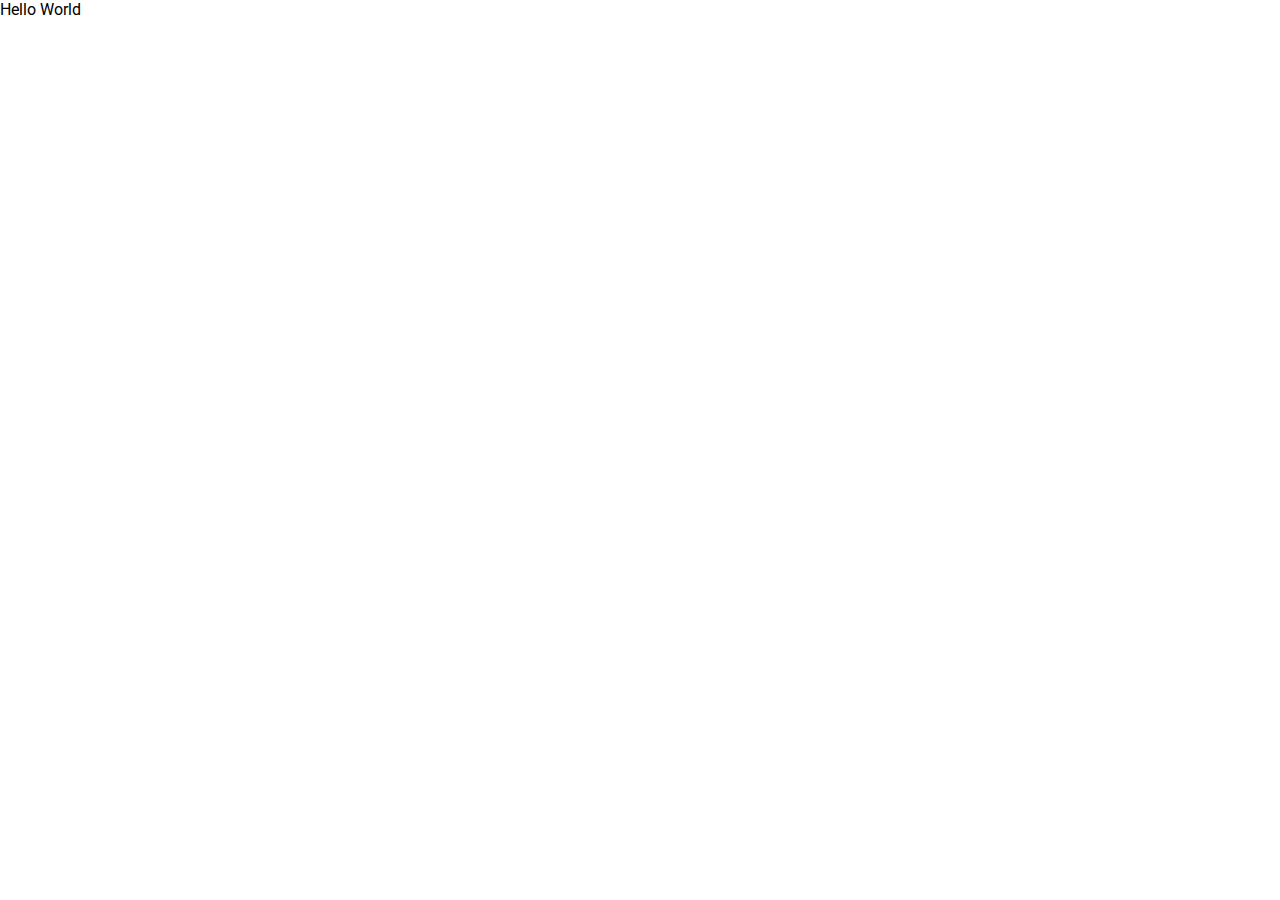
==== Front/index.html @ 645adedf "Structure" ====
<!DOCTYPE html>
<html lang="pt-br">
    <head>
        <meta charset="UTF-8" />
        <meta name="viewport" content="width=device-width, initial-scale=1.0" />
        <link rel="stylesheet" href="./style.css" />
        <link
            href="https://fonts.googleapis.com/css2?family=Roboto:wght@100;300;400;500;700;900&display=swap"
            rel="stylesheet"
        />
        <title>Smart Vision</title>
    </head>
    <body>
        Hello World
    </body>
</html>
<script src="main.js"></script>
---- Front/style.css ----
:root {
    --main-color: #460a26;
    --pink: #d1136d;
    --gray-border: #c1c1c1;
    --gray-text: #9a9a9a;
}

* {
    margin: 0;
    padding: 0;
    outline: none;
    box-sizing: border-box;
    font-family: "Roboto", sans-serif;
}

.center {
    width: 94%;
    max-width: 1140px;
    margin: 0 auto;
}
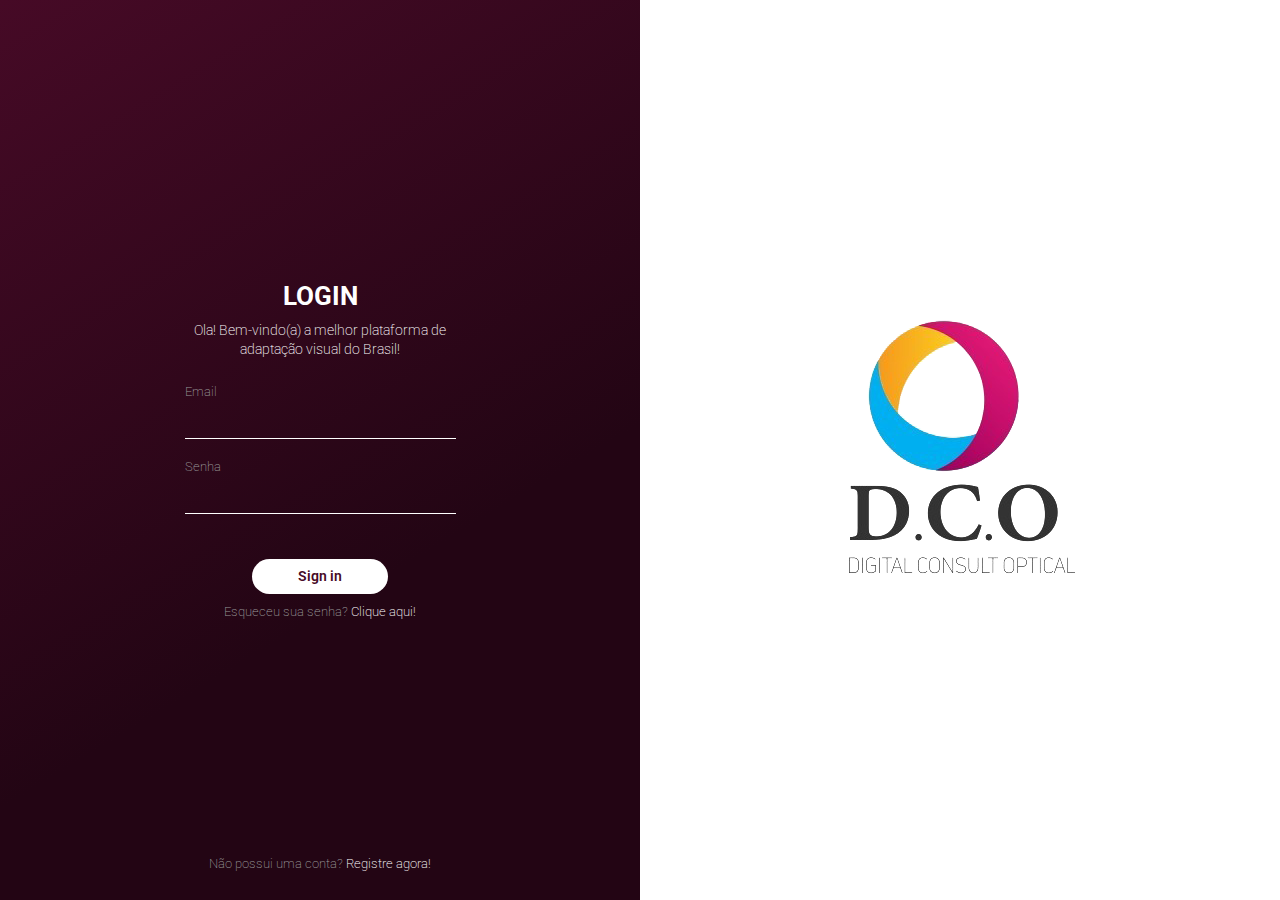
==== commit 868253c9: "Dashboard" ====
--- a/Front/index.html
+++ b/Front/index.html
@@ -8,10 +8,43 @@
             href="https://fonts.googleapis.com/css2?family=Roboto:wght@100;300;400;500;700;900&display=swap"
             rel="stylesheet"
         />
+        <link
+            rel="stylesheet"
+            href="https://use.fontawesome.com/releases/v5.6.1/css/all.css"
+            integrity="sha384-gfdkjb5BdAXd+lj+gudLWI+BXq4IuLW5IT+brZEZsLFm++aCMlF1V92rMkPaX4PP"
+            crossorigin="anonymous"
+        />
         <title>Smart Vision</title>
     </head>
-    <body>
-        Hello World
+    <body class="container-login">
+        <div class="left-container left">
+            <h1>Login</h1>
+            <p class="subtxt">
+                Ola! Bem-vindo(a) a melhor plataforma de adaptação visual do
+                Brasil!
+            </p>
+            <form>
+                <div class="box-input">
+                    <label for="email">Email</label>
+                    <input type="text" name="email" />
+                </div>
+                <div class="box-input">
+                    <label for="passoword">Senha</label>
+                    <input type="password" name="passoword" />
+                </div>
+                <button type="submit" class="btn-main">Sign in</button>
+                <p class="txt-esqueceu">
+                    Esqueceu sua senha? <a href="#">Clique aqui!</a>
+                </p>
+            </form>
+            <p class="txt-registro">
+                Não possui uma conta?
+                <a href="/register.html">Registre agora!</a>
+            </p>
+        </div>
+        <div class="right-container">
+            <img src="./assets/logobig.png" alt="logo" />
+        </div>
     </body>
 </html>
 <script src="main.js"></script>
--- a/Front/style.css
+++ b/Front/style.css
@@ -18,3 +18,178 @@
     max-width: 1140px;
     margin: 0 auto;
 }
+
+/* ----- Login / Register ----- */
+
+.container-login {
+    display: flex;
+    height: 100vh;
+    position: relative;
+}
+
+.container-login div {
+    flex: 1;
+}
+
+.right-container {
+    display: flex;
+    align-items: center;
+    justify-content: center;
+}
+
+.left-container {
+    display: flex;
+    align-items: center;
+    justify-content: center;
+    flex-direction: column;
+
+    color: #fff;
+    background: rgb(70, 10, 38);
+    background: linear-gradient(
+        149deg,
+        rgba(70, 10, 38, 1) 0%,
+        rgba(35, 5, 20, 1) 63%
+    );
+}
+
+.left h1 {
+    font-size: 26px;
+    text-transform: uppercase;
+    margin-bottom: 10px;
+}
+
+.subtxt {
+    max-width: 271px;
+    font-size: 14px;
+    font-weight: 200;
+    line-height: 19px;
+    text-align: center;
+    margin-bottom: 25px;
+}
+
+form {
+    width: 271px;
+}
+
+.box-input {
+    display: flex;
+    flex-direction: column;
+}
+
+.box-input label {
+    font-size: 13px;
+    font-weight: 200;
+    color: var(--gray-text);
+}
+
+.box-input input {
+    height: 40px;
+    background: transparent;
+    border: none;
+    border-bottom: 1px solid #fff;
+    color: #fff;
+    font-size: 14px;
+    margin-bottom: 20px;
+}
+
+.box-input input:active {
+    background: transparent;
+}
+
+.btn-main {
+    padding: 9px 46px 10px;
+    background: #fff;
+    color: var(--main-color);
+    font-size: 14px;
+    border: none;
+    border-radius: 25px;
+    display: block;
+    margin: 0 auto;
+    margin-top: 25px;
+    transition: all 0.2s;
+    cursor: pointer;
+    font-weight: 600;
+}
+
+.btn-main:hover {
+    transform: scale(1.03);
+    box-shadow: 0 4px 6px rgba(0, 0, 0, 0.3);
+}
+
+.txt-esqueceu {
+    font-size: 13px;
+    font-weight: 200;
+    color: var(--gray-text);
+    margin-top: 10px;
+    text-align: center;
+}
+
+.txt-esqueceu a {
+    color: #fff;
+    text-decoration: none;
+}
+
+.txt-registro {
+    position: absolute;
+    bottom: 29px;
+
+    font-size: 13px;
+    font-weight: 200;
+    color: var(--gray-text);
+    margin-top: 10px;
+    text-align: center;
+}
+
+.txt-registro a {
+    color: #fff;
+    text-decoration: none;
+}
+
+.txt-registro i {
+    margin-right: 5px;
+}
+
+/* ----- Dashboard ----- */
+
+.container-dash {
+    display: flex;
+    height: 100vh;
+}
+
+.dash-left {
+    flex: 2;
+    color: #fff;
+    background: rgb(70, 10, 38);
+    background: linear-gradient(
+        149deg,
+        rgba(70, 10, 38, 1) 0%,
+        rgba(35, 5, 20, 1) 63%
+    );
+    padding: 25px;
+
+    display: flex;
+    align-items: center;
+    flex-direction: column;
+}
+
+.dash-right {
+    flex: 1;
+}
+.dash-logo {
+    width: 135px;
+    margin: 0px 0 50px;
+}
+
+.dash-cam {
+    width: 738px;
+    box-shadow: 0 3px 6px rgba(0, 0, 0, 0.16);
+}
+
+.box-btns button {
+    padding: 20px 20px;
+    border-radius: 50%;
+    border: none;
+    margin: 0 10px;
+    margin-top: 20px;
+    cursor: pointer;
+}
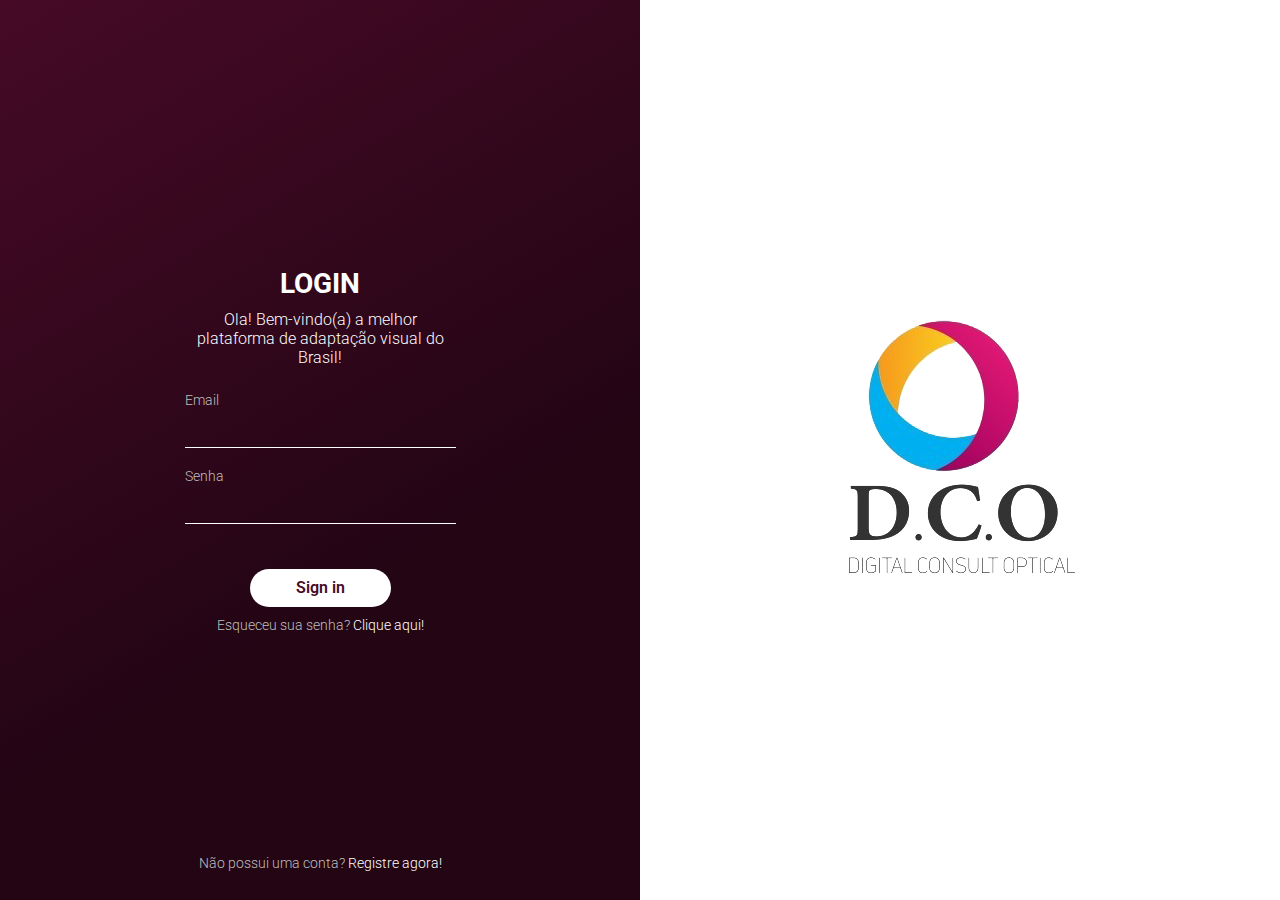
==== commit b37b3c0c: "Alterações Front Com Acessibilidade" ====
--- a/Front/index.html
+++ b/Front/index.html
@@ -14,6 +14,11 @@
             integrity="sha384-gfdkjb5BdAXd+lj+gudLWI+BXq4IuLW5IT+brZEZsLFm++aCMlF1V92rMkPaX4PP"
             crossorigin="anonymous"
         />
+        <link
+            rel="shortcut icon"
+            href="./assets/FavIcon.png"
+            type="image/x-icon"
+        />
         <title>Smart Vision</title>
     </head>
     <body class="container-login">
@@ -23,16 +28,18 @@
                 Ola! Bem-vindo(a) a melhor plataforma de adaptação visual do
                 Brasil!
             </p>
-            <form>
+            <form class="form-login">
                 <div class="box-input">
                     <label for="email">Email</label>
-                    <input type="text" name="email" />
+                    <input type="text" name="email" id="email" />
                 </div>
                 <div class="box-input">
                     <label for="passoword">Senha</label>
-                    <input type="password" name="passoword" />
+                    <input type="password" name="passoword" id="password" />
                 </div>
-                <button type="submit" class="btn-main">Sign in</button>
+                <button type="submit" class="btn-main" id="signinbtn">
+                    Sign in
+                </button>
                 <p class="txt-esqueceu">
                     Esqueceu sua senha? <a href="#">Clique aqui!</a>
                 </p>
@@ -47,4 +54,5 @@
         </div>
     </body>
 </html>
+<script src="https://ajax.googleapis.com/ajax/libs/jquery/1.12.4/jquery.min.js"></script>
 <script src="main.js"></script>
--- a/Front/style.css
+++ b/Front/style.css
@@ -1,8 +1,14 @@
+@import url("https://fonts.googleapis.com/css2?family=Roboto+Condensed:wght@300;400;700&display=swap");
+
 :root {
     --main-color: #460a26;
     --pink: #d1136d;
     --gray-border: #c1c1c1;
-    --gray-text: #9a9a9a;
+    /* --gray-text: #9a9a9a; */
+    --gray-text: #bfbebe;
+    --gray-text-2: #d9d9d9;
+    --gray-dark-text: #414141;
+    --main-color-dark: #230514;
 }
 
 * {
@@ -53,21 +59,21 @@
 }
 
 .left h1 {
-    font-size: 26px;
+    font-size: 28px;
     text-transform: uppercase;
     margin-bottom: 10px;
 }
 
 .subtxt {
     max-width: 271px;
-    font-size: 14px;
-    font-weight: 200;
+    font-size: 16px;
+    font-weight: 300;
     line-height: 19px;
     text-align: center;
     margin-bottom: 25px;
 }
 
-form {
+.form-login {
     width: 271px;
 }
 
@@ -77,8 +83,8 @@
 }
 
 .box-input label {
-    font-size: 13px;
-    font-weight: 200;
+    font-size: 14px;
+    font-weight: 300;
     color: var(--gray-text);
 }
 
@@ -90,17 +96,14 @@
     color: #fff;
     font-size: 14px;
     margin-bottom: 20px;
-}
-
-.box-input input:active {
-    background: transparent;
+    padding: 0 10px;
 }
 
 .btn-main {
     padding: 9px 46px 10px;
     background: #fff;
     color: var(--main-color);
-    font-size: 14px;
+    font-size: 16px;
     border: none;
     border-radius: 25px;
     display: block;
@@ -117,8 +120,8 @@
 }
 
 .txt-esqueceu {
-    font-size: 13px;
-    font-weight: 200;
+    font-size: 14px;
+    font-weight: 300;
     color: var(--gray-text);
     margin-top: 10px;
     text-align: center;
@@ -133,8 +136,8 @@
     position: absolute;
     bottom: 29px;
 
-    font-size: 13px;
-    font-weight: 200;
+    font-size: 14px;
+    font-weight: 300;
     color: var(--gray-text);
     margin-top: 10px;
     text-align: center;
@@ -166,10 +169,62 @@
         rgba(35, 5, 20, 1) 63%
     );
     padding: 25px;
-
-    display: flex;
-    align-items: center;
+}
+.left-dash {
+    max-width: 1150px;
+    margin-left: auto;
+    padding: 0px 25px;
+
+    display: flex;
+    /* align-items: center; */
     flex-direction: column;
+}
+
+.left-dash h2 {
+    font-family: "Roboto Condensed", sans-serif;
+    font-size: 24;
+    margin-bottom: 15px;
+    font-weight: 400;
+}
+.left-dash p {
+    font-size: 16px;
+    color: var(--gray-text-2);
+    line-height: 21px;
+    font-weight: 300;
+    margin-bottom: 15px;
+}
+
+.procedure-box {
+    display: flex;
+    align-items: center;
+    justify-content: space-between;
+    margin-top: 30px;
+}
+
+.left-dash img {
+    max-width: 400px;
+    box-shadow: rgba(0, 0, 0, 0.3);
+}
+
+.btn-procedure {
+    margin-right: 20px;
+    padding: 0px 35px;
+    height: 50px;
+    border-radius: 50px;
+    border: none;
+    font-size: 16px;
+    font-family: "Roboto Condensed", sans-serif;
+    color: var(--main-color);
+    font-weight: bold;
+    cursor: pointer;
+
+    display: flex;
+    align-items: center;
+}
+
+.btn-procedure img {
+    margin-right: 10px;
+    fill: var(--main-color);
 }
 
 .dash-right {
@@ -177,7 +232,8 @@
 }
 .dash-logo {
     width: 135px;
-    margin: 0px 0 50px;
+    margin: 0px auto;
+    margin-bottom: 30px;
 }
 
 .dash-cam {
@@ -193,3 +249,193 @@
     margin-top: 20px;
     cursor: pointer;
 }
+
+.dash-right {
+    box-shadow: 0 6px 6px rgba(0, 0, 0, 0.3);
+}
+
+.header-dash {
+    width: 100%;
+    padding: 30px 0;
+    border-bottom: 1px solid var(--gray-border);
+
+    display: flex;
+    align-items: center;
+    justify-content: center;
+}
+
+.header-dash img {
+    width: 50px;
+    border-radius: 50%;
+    border: 1px solid var(--main-color);
+    margin-right: 10px;
+}
+
+.header-dash p {
+    font-size: 16px;
+    font-weight: bold;
+    margin-right: 5px;
+}
+
+.header-dash a {
+    color: #000;
+}
+
+.box-sub {
+    position: relative;
+}
+
+.sub {
+    display: none;
+    position: absolute;
+    top: 20px;
+    left: -30px;
+    list-style: none;
+    box-shadow: 0 2px 4px rgba(0, 0, 0, 0.3);
+    border: 1px solid var(--gray-border);
+}
+
+.sub li {
+    padding: 5px 20px;
+    border-bottom: 1px solid #ccc;
+    transition: all 0.2s;
+    background: #fff;
+}
+.sub li:hover {
+    background: #ddd;
+}
+
+.sub li a {
+    text-decoration: none;
+}
+
+.info-box-dash {
+    padding: 50px 30px 0;
+    position: relative;
+}
+
+.info-box-dash h1 {
+    font-size: 20px;
+    font-weight: bold;
+    margin-bottom: 20px;
+}
+
+.g-box-dash {
+    display: flex;
+    margin-bottom: 5px;
+}
+
+.l-t-d {
+    font-size: 16px;
+    color: var(--gray-dark-text);
+}
+
+.r-t-d {
+    color: #000;
+    font-size: 16px;
+    font-weight: 600;
+    margin-left: 10px;
+}
+
+.btn-secondary {
+    color: var(--main-color);
+    padding: 5px 14px 7px;
+    font-size: 15px;
+    font-family: "Roboto Condensed", sans-serif;
+    text-decoration: none;
+    font-weight: bold;
+    border: 1px solid var(--main-color);
+    border-radius: 25px;
+    transition: all 0.3s;
+}
+
+.btn-secondary:hover {
+    transform: scale(1.05);
+    box-shadow: 0 4px 6px rgba(0, 0, 0, 0.3);
+}
+
+.dash-btn {
+    position: absolute;
+    top: 43px;
+    right: 50px;
+}
+
+@media (min-width: 1800px) {
+    .dash-btn {
+        right: 150px;
+    }
+}
+
+/* ----- Form ----- */
+
+.container-form {
+    color: #fff;
+    background: rgb(70, 10, 38);
+    background: linear-gradient(
+        149deg,
+        rgba(70, 10, 38, 1) 0%,
+        rgba(35, 5, 20, 1) 63%
+    );
+    height: 100vh;
+    padding: 50px 0;
+
+    display: flex;
+    align-items: center;
+    /* justify-content: center; */
+    flex-direction: column;
+}
+
+.container-form img {
+    width: 145px;
+    margin-bottom: 30px;
+}
+
+.container-form h1 {
+    font-size: 28px;
+    text-transform: uppercase;
+    margin-bottom: 10px;
+}
+
+.form-txt {
+    max-width: 271px;
+    font-size: 16px;
+    font-weight: 300;
+    text-align: center;
+    margin-bottom: 35px;
+}
+
+.form {
+    /* max-width: 560px; */
+    /* display: flex;
+    flex-direction: column; */
+}
+
+.group-form {
+    display: flex;
+}
+
+.b-form {
+    display: flex;
+    flex-direction: column;
+    position: relative;
+    margin: 0 10px 20px;
+}
+
+.b-form label {
+    margin-left: 25px;
+    margin-bottom: 5px;
+    color: #fff;
+    font-size: 14px;
+    font-weight: 300;
+    display: block;
+}
+
+.b-form input {
+    height: 40px;
+    background: transparent;
+    border: 1px solid #fff;
+    border-radius: 25px;
+    padding: 5px 15px;
+    color: #fff;
+    width: 250px;
+}
